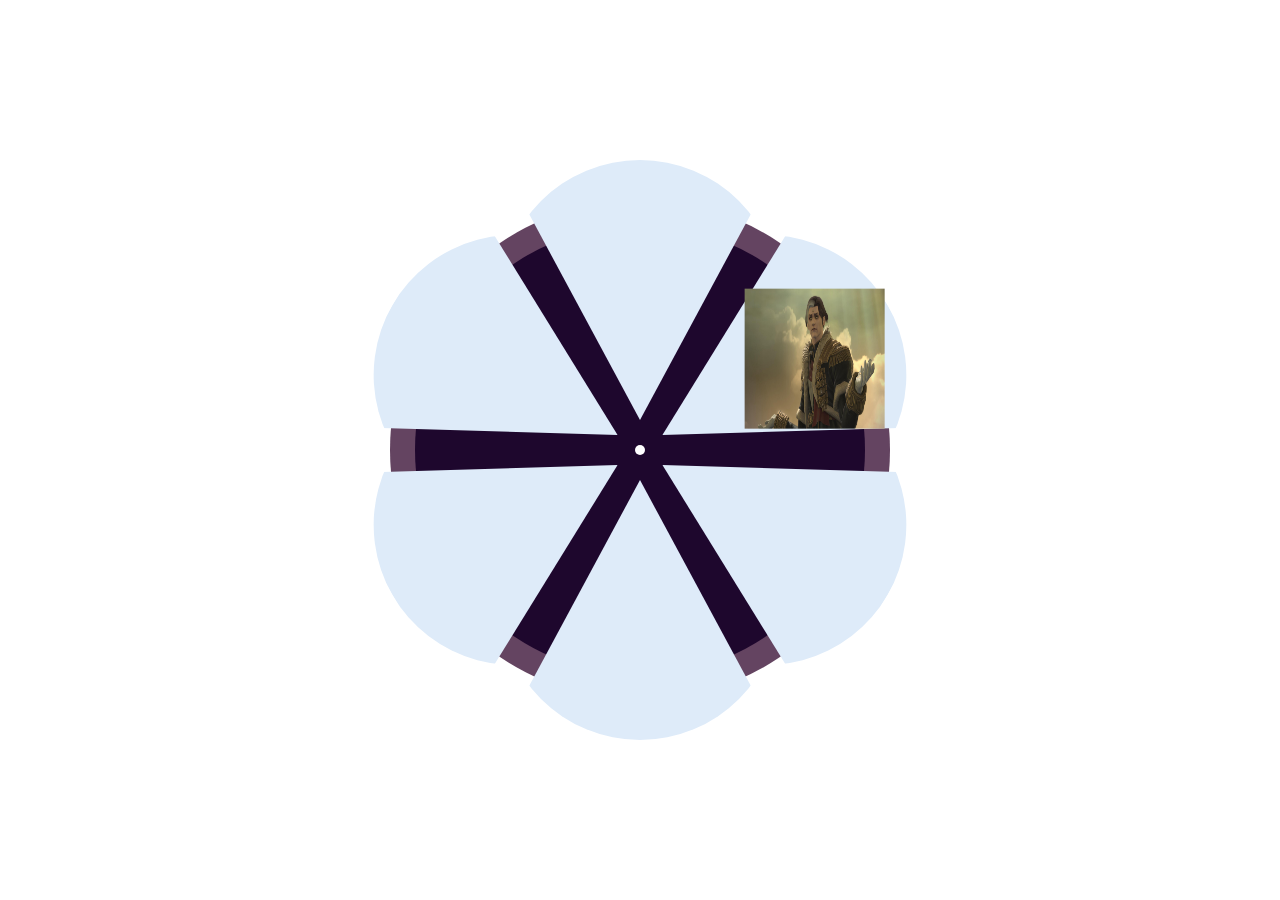
==== charaPage/charaEiPage.html @ 8e087b9d "lost motivation for coding today" ====
<!DOCTYPE html>
<html>

<head>
  <meta charset="utf-8">
  <meta name="viewport" content=""width="device-width">
  <title>Character Info - Galvan Collide</title>
  <link rel="icon" ref="img/error.png">
  <link href="charaEiPage.css" rel="stylesheet" type="text/css"/>
</head>

<body>
    <div class="eiClock">
      <div class="eiClockBG"></div>
      <div class="eiClockMid"></div>
      <div class="eiPiece1">
        <img id="eiImg1" class="eiImg1" src="/img/emetselch.png">
      </div>
      <div class="eiPiece2"></div>
      <div class="eiPiece3"></div>
      <div class="eiPiece4"></div>
      <div class="eiPiece5"></div>
      <div class="eiPiece6"></div>
    </div>
  


</body>



</html>
---- charaPage/charaEiPage.css ----
.eiClock {
    height: 500px;
    width: 500px;
    background-color: rgb(100, 68, 97);
    border-radius: 50%;
    display: inline-block;
    position: absolute;
    right: 0;
    top: 0;
    left: 0;
    bottom: 0;
    margin: auto;
}
.eiClockBG {
    height: 450px;
    width: 450px;
    background-color: #1e072d;
    border-radius: 50%;
    position: absolute;
    right: 0;
    top: 0;
    left: 0;
    bottom: 0;
    margin: auto;
    display: inline-block;
}

.eiClockMid {
    position: absolute;
    top: 0;
    right: 0;
    left: 0;
    bottom: 0;
    margin: auto;
    height: 10px;
    width: 10px;
    background-color: white;
    border-radius: 50%;
}

.eiPiece1 {
    position: absolute;
    top: 40px;
    left: 245px;
    transform: rotate(240deg);
    Height: 0px;
    Width: 0px;
    border-radius: 0px 0px 145px 145px;
    border-bottom: 260px solid rgb(222, 235, 249);
    border-left: 140px solid transparent;
    border-right: 140px solid transparent; 
    background-color: transparent;
    transition: all ease-in-out 0s;
}

.eiPiece2 {
    position: absolute;
    top: 200px;
    left: 245px;
    transform: rotate(300deg);
    Height: 0px;
    Width: 0px;
    border-radius: 0px 0px 145px 145px;
    border-bottom: 260px solid rgb(222, 235, 249);
    border-left: 140px solid transparent;
    border-right: 140px solid transparent; 
    background-color: transparent;
    transition: all ease-in-out 0s;
}
.eiPiece3 {
    position: absolute;
    top: 280px;
    left: 0;
    right: 0;
    margin: auto;
    transform: rotate(0deg);
    Height: 0px;
    Width: 0px;
    border-radius: 0px 0px 145px 145px;
    border-bottom: 260px solid rgb(222, 235, 249);
    border-left: 140px solid transparent;
    border-right: 140px solid transparent; 
    background-color: transparent;
    transition: all ease-in-out 0s;
}

.eiPiece4 {
    position: absolute;
    top: 200px;
    left: -25px;
    transform: rotate(60deg);
    Height: 0px;
    Width: 0px;
    border-radius: 0px 0px 145px 145px;
    border-bottom: 260px solid rgb(222, 235, 249);
    border-left: 140px solid transparent;
    border-right: 140px solid transparent; 
    background-color: transparent;
    transition: all ease-in-out 0s;
}

.eiPiece5 {
    position: absolute;
    top: 40px;
    left: -25px;
    transform: rotate(120deg);
    Height: 0px;
    Width: 0px;
    border-radius: 0px 0px 145px 145px;
    border-bottom: 260px solid rgb(222, 235, 249);
    border-left: 140px solid transparent;
    border-right: 140px solid transparent; 
    background-color: transparent;
    transition: all ease-in-out 0s;
}

.eiPiece6 {
    position: absolute;
    top: -40px;
    left: 0;
    right: 0;
    margin: auto;
    transform: rotate(180deg);
    Height: 0px;
    Width: 0px;
    border-radius: 0px 0px 145px 145px;
    border-bottom: 260px solid rgb(222, 235, 249);
    border-left: 140px solid transparent;
    border-right: 140px solid transparent; 
    background-color: transparent;
    transition: all ease-in-out 0s;
}

.eiPiece1:hover {
    transition: all ease-in-out 0.5s;
    transform: rotate(240deg) scale(1.1);
}

.eiPiece2:hover {
    transition: all ease-in-out 0.5s;
    transform: rotate(300deg) scale(1.1);
}

.eiPiece3:hover {
    transition: all ease-in-out 0.5s;
    transform: rotate(0deg) scale(1.1);
}

.eiPiece4:hover {
    transition: all ease-in-out 0.5s;
    transform: rotate(60deg) scale(1.1);
}

.eiPiece5:hover {
    transition: all ease-in-out 0.5s;
    transform: rotate(120deg) scale(1.1);
}

.eiPiece6:hover {
    transition: all ease-in-out 0.5s;
    transform: rotate(180deg) scale(1.1);
}

.eiImg1 {
    position: absolute;
    top: 100px;
    left: -80px;
    width: 140px;
    height: 140px;
    transform: rotate(-240deg)

}
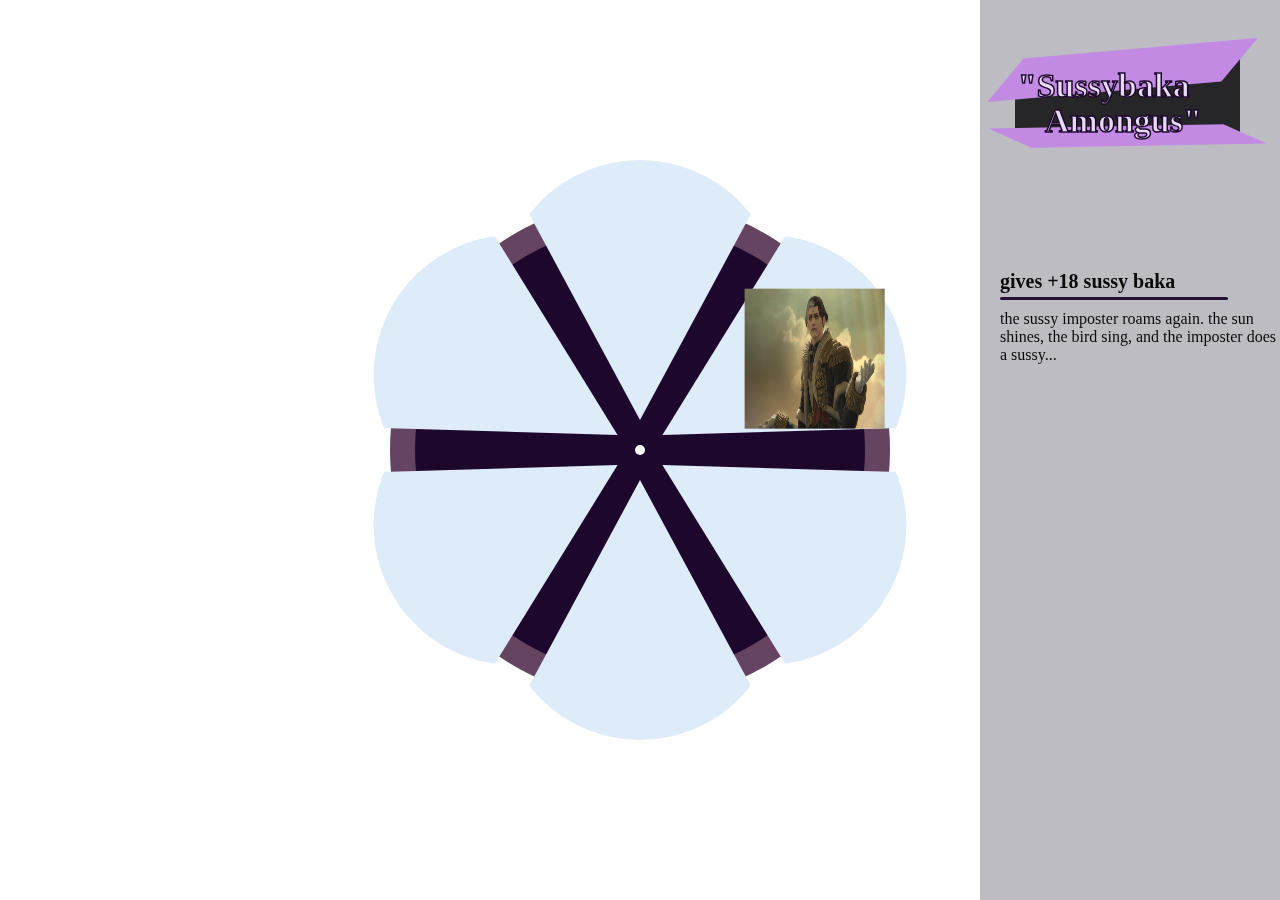
==== commit d1747758: "sidebar" ====
--- a/charaPage/charaEiPage.html
+++ b/charaPage/charaEiPage.html
@@ -22,7 +22,24 @@
       <div class="eiPiece5"></div>
       <div class="eiPiece6"></div>
     </div>
-  
+    
+    <div class="sideBar">
+      <div class="sideBarBG"></div>
+      <div class="nameSquare">
+        <div class="topNameSquare"></div>
+        <div class="bottomNameSquare"></div>
+        <div class="midNameSquare1"></div>
+        <div class="midNameSquare2"></div>
+        <div class="midNameSquare3"></div>
+        <div class="sideBarText">
+          <div class="effectText">gives +18 sussy baka</div>
+          <div class="textBar"></div>
+          <div class="descText">the sussy imposter roams again. the sun shines, the bird sing, and the imposter does a sussy...</div>
+        </div>
+      </div>
+      
+      <div class="eiName">"Sussybaka Amongus"</div>
+    </div>
 
 
 </body>
--- a/charaPage/charaEiPage.css
+++ b/charaPage/charaEiPage.css
@@ -170,3 +170,127 @@
     transform: rotate(-240deg)
 
 }
+
+.sideBar{
+    height: 100%;
+    width: 300px;
+    position: fixed;
+    z-index: 1;
+    top: 0;
+    right: 0;
+}
+
+.sideBarBG{
+    height: 100%;
+    width: 100%;
+    background-color: rgb(32, 32, 52);
+    opacity: 30%;
+
+}
+
+.topNameSquare {
+    position: absolute;
+    top: 50px;
+    left: 25px;
+    height: 40px;
+    width: 235px;
+    background-color: rgb(195, 135, 230);
+    transform: rotate(355deg) skew(135deg);
+    z-index: 1;
+}
+
+.bottomNameSquare {
+    position: absolute;
+    top: 126px;
+    left: 30px;
+    height: 20px;
+    width: 235px;
+    background-color: rgb(195, 135, 230);
+    transform: rotate(359deg) skew(65deg);
+    z-index: 1;
+}
+
+.midNameSquare1 {
+    position: absolute;
+    top: 80px;
+    left: 35px;
+    height: 60px;
+    width: 190px;
+    background-color: rgb(30, 29, 31);
+    z-index: 0;
+}
+
+.midNameSquare2 {
+    position: absolute;
+    top: 110px;
+    left: 7px;
+    height: 10px;
+    width: 190px;
+    background-color: rgb(30, 29, 31)d;
+    z-index: 0;
+}
+
+.midNameSquare3 {
+    position: absolute;
+    top: 47px;
+    left: 180px;
+    height: 95px;
+    width: 80px;
+    background-color: rgb(30, 29, 31);
+    z-index: 0;
+}
+
+.eiName {
+    position: absolute;
+    top: 68px;
+    left: 65px;
+    color:rgb(231, 219, 243);
+    -webkit-text-stroke: 1.5px #1e072d;
+    font-family: "bahnschrift";
+    font-weight: bold;
+    font-size: 34px;
+    z-index: 2;
+    word-wrap: break-all;
+    white-space: normal;
+    width: 200px;
+    text-indent: -0.8em;
+    line-height: 35px;
+}
+
+.nameSquare {
+    opacity: 95%;
+}
+
+.sideBarText {
+    position: absolute;
+    width: 95%;
+    height: 70%;
+    bottom: 0;
+    left: 20px;
+}
+
+.effectText {
+    color: rgb(0, 0, 0);
+    font-family: "bahnschrift";
+    font-weight: bold;
+    font-size: 20px;
+    word-wrap: break-all;
+    white-space: normal;
+}
+
+.textBar {
+    width: 80%;
+    height: 3px;
+    margin-top: 4px;
+    margin-bottom: 10px;
+    background-color: #1e072d;
+    border-radius: 20px;
+}
+
+.descText {
+    color: rgb(0, 0, 0);
+    font-family: "bahnschrift";
+    font-size: 16px;
+    word-wrap: break-all;
+    white-space: normal;
+}